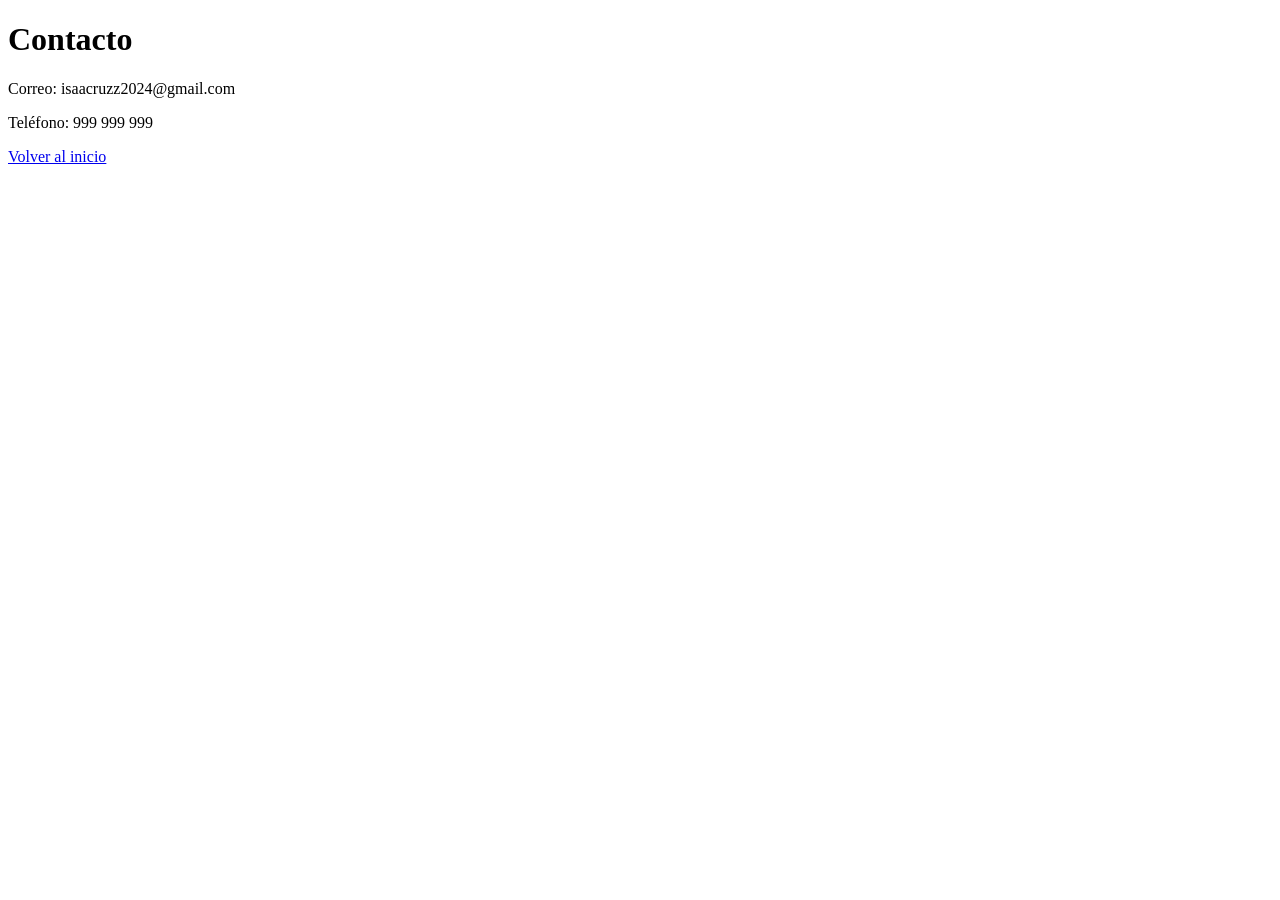
==== contacto.html @ 67027d4b "Add files via upload" ====
<!DOCTYPE html>
<html lang="es">
<head>
    <meta charset="UTF-8">
    <title>Contacto - Inmobiliaria</title>
</head>
<body>
    <h1>Contacto</h1>
    <p>Correo: isaacruzz2024@gmail.com</p>
    <p>Teléfono: 999 999 999</p>
    <a href="index.html">Volver al inicio</a>
</body>
</html>
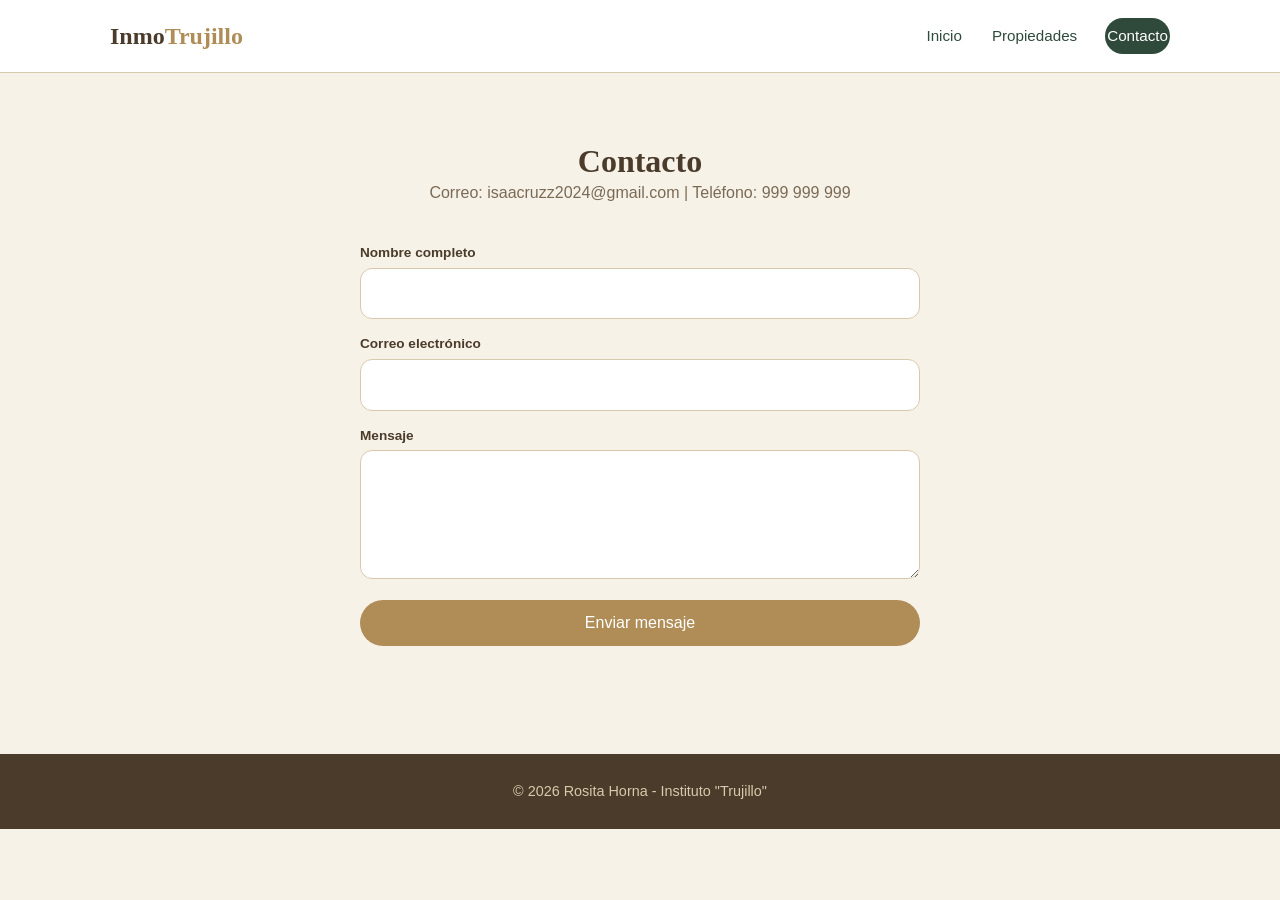
==== commit 087f0741: "Update contacto.html" ====
--- a/contacto.html
+++ b/contacto.html
@@ -2,12 +2,53 @@
 <html lang="es">
 <head>
     <meta charset="UTF-8">
-    <title>Contacto - Inmobiliaria</title>
+    <meta name="viewport" content="width=device-width, initial-scale=1.0">
+    <title>Contacto - Sistema Inmobiliaria</title>
+    <link rel="stylesheet" href="style.css">
 </head>
 <body>
-    <h1>Contacto</h1>
-    <p>Correo: isaacruzz2024@gmail.com</p>
-    <p>Teléfono: 999 999 999</p>
-    <a href="index.html">Volver al inicio</a>
+    <header>
+        <div class="contenedor nav">
+            <a href="index.html" class="logo">Inmo<span>Trujillo</span></a>
+            <button id="toggle" aria-label="Menú" aria-expanded="false">&#9776;</button>
+            <ul id="menu" class="menu">
+                <li><a href="index.html">Inicio</a></li>
+                <li><a href="index.html#propiedades">Propiedades</a></li>
+                <li><a href="contacto.html" class="btn">Contacto</a></li>
+            </ul>
+        </div>
+    </header>
+
+    <section>
+        <div class="contenedor">
+            <div class="titulo">
+                <h2>Contacto</h2>
+                <p>Correo: isaacruzz2024@gmail.com | Teléfono: 999 999 999</p>
+            </div>
+
+            <form id="formContacto" class="contacto">
+                <div>
+                    <label for="nombre">Nombre completo</label>
+                    <input type="text" id="nombre" name="nombre" required>
+                </div>
+                <div>
+                    <label for="correo">Correo electrónico</label>
+                    <input type="email" id="correo" name="correo" required>
+                </div>
+                <div>
+                    <label for="mensaje">Mensaje</label>
+                    <textarea id="mensaje" name="mensaje" rows="4" required></textarea>
+                </div>
+                <button type="submit" class="btn btn-dorado">Enviar mensaje</button>
+                <div id="mensaje-ok"></div>
+            </form>
+        </div>
+    </section>
+
+    <footer>
+        <p>&copy; 2026 Rosita Horna - Instituto "Trujillo"</p>
+    </footer>
+
+    <script src="script.js"></script>
 </body>
-</html>+</html>
--- a/style.css
+++ b/style.css
@@ -0,0 +1,60 @@
+:root{--beige:#efe6d6;--crema:#f7f2e8;--arena:#d9c9ac;--cafe:#4a3b2a;--verde:#2f4a3a;--dorado:#b08d57;--texto:#3a3025}
+*{box-sizing:border-box;margin:0;padding:0}
+html{scroll-behavior:smooth}
+body{font-family:'Poppins',Arial,sans-serif;background:var(--crema);color:var(--texto);line-height:1.6}
+h1,h2,h3{font-family:'Playfair Display',Georgia,serif;color:var(--cafe);line-height:1.2}
+a{color:inherit;text-decoration:none}
+:focus-visible{outline:3px solid var(--dorado);outline-offset:2px}
+.contenedor{max-width:1100px;margin:auto;padding:0 20px}
+/* Navegación */
+header{background:#fff;position:sticky;top:0;z-index:10;box-shadow:0 1px 0 var(--arena)}
+.nav{display:flex;align-items:center;justify-content:space-between;height:72px}
+.logo{font-family:'Playfair Display',Georgia,serif;font-size:1.5rem;font-weight:700;color:var(--cafe)}
+.logo span{color:var(--dorado)}
+.menu{display:flex;gap:26px;align-items:center;list-style:none}
+.menu a{font-size:.95rem;color:var(--verde);padding:6px 2px}
+.menu a:hover{color:var(--dorado)}
+.btn{display:inline-block;background:var(--verde);color:#fff!important;padding:10px 24px;border-radius:30px;border:0;font:inherit;font-weight:500;cursor:pointer;transition:background .2s}
+.btn:hover{background:var(--cafe)}
+.btn-dorado{background:var(--dorado)}
+#toggle{display:none;background:none;border:0;font-size:1.8rem;color:var(--cafe);cursor:pointer}
+/* Hero */
+.hero{background:linear-gradient(105deg,rgba(74,59,42,.92),rgba(74,59,42,.55)),repeating-linear-gradient(90deg,#8a7658 0 40px,#9a8667 40px 80px);color:#fff;padding:100px 0 120px}
+.hero h1{color:#fff;font-size:clamp(2.2rem,5vw,3.6rem);max-width:620px;margin-bottom:16px}
+.hero p{max-width:520px;margin-bottom:28px;color:#f0e8d8}
+/* Buscador */
+.buscador{background:var(--beige);margin-top:-60px;position:relative;border-radius:16px;padding:28px;box-shadow:0 10px 30px rgba(74,59,42,.18)}
+.buscador h2{font-size:1.5rem;text-align:center;margin-bottom:18px}
+.filtros{display:grid;grid-template-columns:repeat(3,1fr) auto;gap:14px;align-items:end}
+label{font-size:.85rem;font-weight:600;color:var(--cafe);display:block;margin-bottom:4px}
+select{width:100%;padding:12px 16px;border-radius:30px;border:1px solid var(--arena);background:#fff;font:inherit;color:var(--verde)}
+/* Secciones */
+section{padding:70px 0}
+.titulo{text-align:center;margin-bottom:36px}
+.titulo h2{font-size:2rem}
+.titulo p{color:#7a6a55}
+.grid{display:grid;grid-template-columns:repeat(auto-fill,minmax(300px,1fr));gap:26px}
+.tarjeta{background:#fff;border-radius:18px;overflow:hidden;box-shadow:0 4px 16px rgba(74,59,42,.12)}
+.foto{height:210px;display:flex;align-items:flex-end;padding:14px;color:#fff;font-weight:600}
+.f1{background:linear-gradient(160deg,#a99373,#4a3b2a)}.f2{background:linear-gradient(160deg,#c4a77d,#6b5a3e)}.f3{background:linear-gradient(160deg,#8d9a82,#2f4a3a)}
+.cuerpo{padding:18px 20px 22px}
+.etapa{display:inline-block;background:var(--verde);color:#fff;font-size:.8rem;padding:3px 14px;border-radius:20px;margin-bottom:10px}
+.cuerpo h3{font-size:1.3rem;color:var(--verde)}
+.dir{font-size:.85rem;color:#7a6a55;margin-bottom:12px}
+.datos{display:flex;justify-content:space-between;border-top:1px solid var(--arena);padding-top:12px;font-size:.9rem}
+.precio{text-align:right}.precio b{font-size:1.25rem;color:var(--cafe)}
+#vacio{text-align:center;display:none;grid-column:1/-1;color:#7a6a55}
+.nosotros{background:var(--beige)}
+.cifras{display:grid;grid-template-columns:repeat(3,1fr);gap:20px;text-align:center;margin-top:30px}
+.cifras b{font-family:'Playfair Display',Georgia,serif;font-size:2.4rem;color:var(--dorado);display:block}
+form.contacto{max-width:560px;margin:auto;display:grid;gap:14px}
+input,textarea{width:100%;padding:12px 16px;border-radius:12px;border:1px solid var(--arena);font:inherit;background:#fff}
+#mensaje-ok{text-align:center;color:var(--verde);font-weight:600;min-height:1.5em}
+footer{background:var(--cafe);color:var(--arena);text-align:center;padding:26px 20px;font-size:.9rem}
+@media(max-width:760px){
+#toggle{display:block}
+.menu{display:none;position:absolute;top:72px;left:0;right:0;background:#fff;flex-direction:column;padding:20px;gap:16px;border-bottom:1px solid var(--arena)}
+.menu.abierto{display:flex}
+.filtros{grid-template-columns:1fr}.cifras{grid-template-columns:1fr}
+}
+@media(prefers-reduced-motion:reduce){*{transition:none!important;scroll-behavior:auto!important}}
